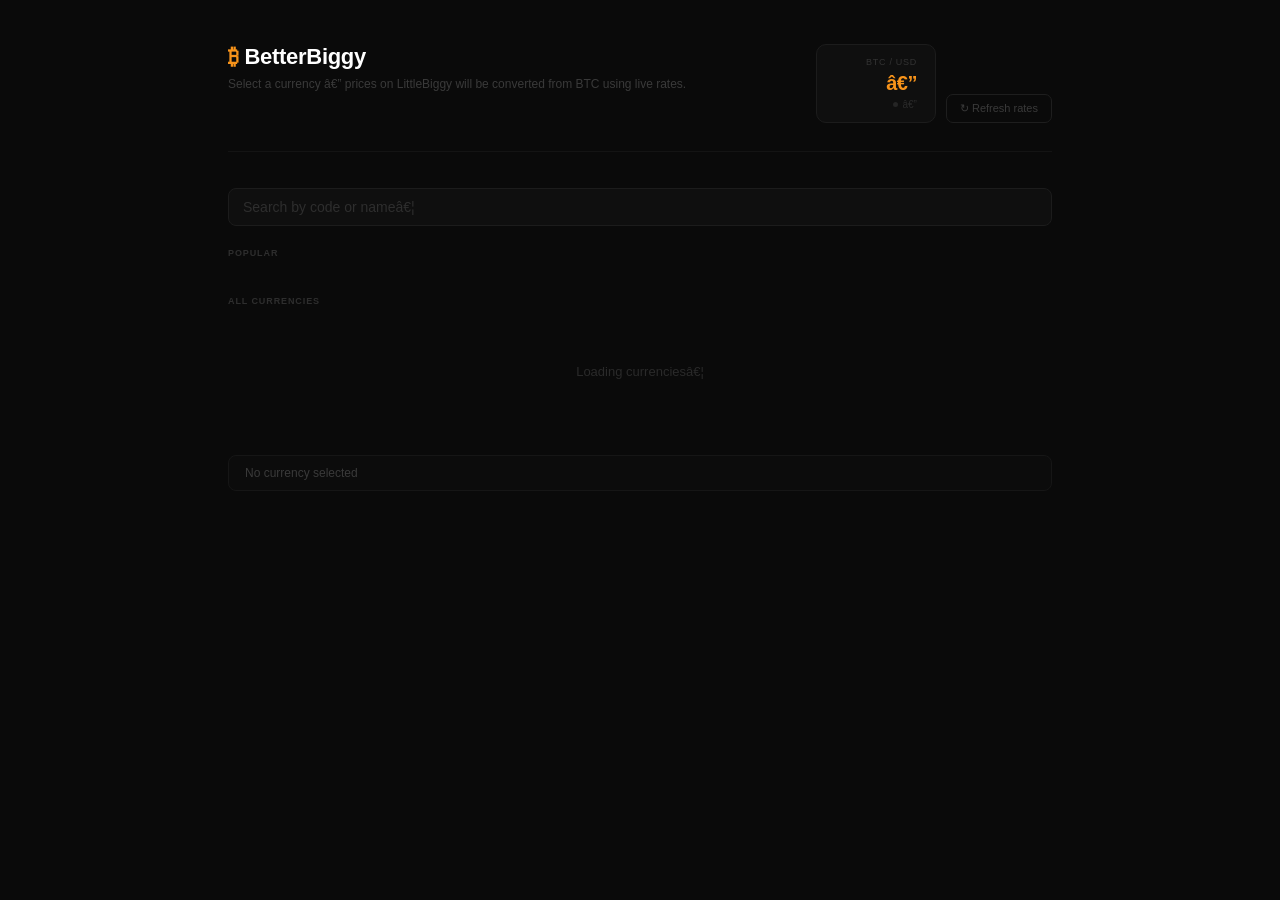
==== options.html @ abde5198 "fist release" ====
<!DOCTYPE html>
<html>
<head>
  <meta charset="utf-8">
  <title>BetterBiggy</title>
  <style>
    * { box-sizing: border-box; margin: 0; padding: 0; }

    body {
      font-family: -apple-system, BlinkMacSystemFont, "Segoe UI", sans-serif;
      background: #0a0a0a;
      color: #e0e0e0;
      min-height: 100vh;
    }

    .page {
      max-width: 880px;
      margin: 0 auto;
      padding: 44px 28px 72px;
    }

    /* â”€â”€ Page header â”€â”€â”€â”€â”€â”€â”€â”€â”€â”€â”€â”€â”€â”€â”€â”€â”€â”€â”€â”€â”€â”€â”€â”€â”€â”€â”€â”€â”€â”€â”€â”€â”€â”€â”€â”€â”€â”€â”€â”€â”€â”€ */
    .page-header {
      display: flex;
      align-items: flex-start;
      justify-content: space-between;
      gap: 24px;
      margin-bottom: 36px;
      padding-bottom: 28px;
      border-bottom: 1px solid #141414;
    }

    .title-block {}

    .page-title {
      font-size: 22px;
      font-weight: 700;
      color: #fff;
      margin-bottom: 5px;
      letter-spacing: -0.3px;
    }

    .page-title .accent { color: #f7931a; }

    .page-sub {
      font-size: 12px;
      color: #3a3a3a;
      line-height: 1.5;
    }

    .header-controls {
      display: flex;
      align-items: flex-start;
      gap: 10px;
      flex-shrink: 0;
    }

    .stat-card {
      background: #0f0f0f;
      border: 1px solid #1c1c1c;
      border-radius: 10px;
      padding: 12px 18px;
      text-align: right;
      min-width: 120px;
    }

    .stat-label {
      font-size: 9px;
      color: #333;
      text-transform: uppercase;
      letter-spacing: 0.7px;
      margin-bottom: 5px;
    }

    .stat-value {
      font-size: 20px;
      font-weight: 700;
      color: #f7931a;
      letter-spacing: -0.5px;
    }

    .stat-sub {
      font-size: 10px;
      color: #2a2a2a;
      margin-top: 4px;
      display: flex;
      align-items: center;
      justify-content: flex-end;
      gap: 4px;
    }

    .f-dot {
      width: 5px; height: 5px;
      border-radius: 50%;
      background: #252525;
    }
    .f-dot.fresh { background: #46a758; }
    .f-dot.stale { background: #e07b24; }
    .f-dot.old   { background: #c04040; }

    .refresh-btn {
      align-self: flex-end;
      background: none;
      border: 1px solid #1e1e1e;
      color: #3a3a3a;
      padding: 7px 13px;
      border-radius: 7px;
      cursor: pointer;
      font-size: 11px;
      transition: all 0.15s;
      white-space: nowrap;
      height: fit-content;
    }
    .refresh-btn:hover:not(:disabled) { border-color: #f7931a33; color: #f7931a; }
    .refresh-btn:disabled { opacity: 0.3; cursor: default; }

    /* â”€â”€ Search â”€â”€â”€â”€â”€â”€â”€â”€â”€â”€â”€â”€â”€â”€â”€â”€â”€â”€â”€â”€â”€â”€â”€â”€â”€â”€â”€â”€â”€â”€â”€â”€â”€â”€â”€â”€â”€â”€â”€â”€â”€â”€â”€â”€â”€â”€â”€ */
    .search-row {
      margin-bottom: 22px;
    }

    .search-input {
      width: 100%;
      padding: 10px 14px;
      background: #0f0f0f;
      border: 1px solid #1c1c1c;
      border-radius: 8px;
      color: #e0e0e0;
      font-size: 14px;
      outline: none;
      transition: border-color 0.15s;
    }
    .search-input:focus { border-color: #f7931a2a; }
    .search-input::placeholder { color: #2e2e2e; }

    /* â”€â”€ Section labels â”€â”€â”€â”€â”€â”€â”€â”€â”€â”€â”€â”€â”€â”€â”€â”€â”€â”€â”€â”€â”€â”€â”€â”€â”€â”€â”€â”€â”€â”€â”€â”€â”€â”€â”€â”€â”€â”€â”€ */
    .sec-label {
      font-size: 9px;
      font-weight: 700;
      letter-spacing: 0.9px;
      text-transform: uppercase;
      color: #2e2e2e;
      margin-bottom: 10px;
    }

    /* â”€â”€ Pinned cards â”€â”€â”€â”€â”€â”€â”€â”€â”€â”€â”€â”€â”€â”€â”€â”€â”€â”€â”€â”€â”€â”€â”€â”€â”€â”€â”€â”€â”€â”€â”€â”€â”€â”€â”€â”€â”€â”€â”€â”€â”€ */
    .pinned-row {
      display: grid;
      grid-template-columns: repeat(3, 1fr);
      gap: 8px;
      margin-bottom: 28px;
    }

    .pinned-card {
      background: #0f0f0f;
      border: 1px solid #1c1c1c;
      border-radius: 10px;
      padding: 16px 18px;
      cursor: pointer;
      transition: all 0.15s;
    }
    .pinned-card:hover { background: #131313; border-color: #242424; }
    .pinned-card.active { background: #130f00; border-color: #f7931a2a; }

    .p-top {
      display: flex;
      justify-content: space-between;
      align-items: flex-start;
      margin-bottom: 6px;
    }

    .p-code {
      font-size: 18px;
      font-weight: 700;
      color: #aaa;
    }
    .pinned-card.active .p-code { color: #f7931a; }

    .p-symbol {
      font-size: 15px;
      color: #1e1e1e;
      line-height: 1;
      margin-top: 2px;
    }
    .pinned-card.active .p-symbol { color: #f7931a2a; }

    .p-name {
      font-size: 11px;
      color: #383838;
      margin-bottom: 12px;
      white-space: nowrap;
      overflow: hidden;
      text-overflow: ellipsis;
    }

    .p-rate {
      font-size: 14px;
      font-weight: 600;
      color: #252525;
    }
    .pinned-card.active .p-rate { color: #f7931a99; }

    .p-rate-label {
      font-size: 9px;
      color: #1e1e1e;
      text-transform: uppercase;
      letter-spacing: 0.5px;
      margin-top: 2px;
    }
    .pinned-card.active .p-rate-label { color: #f7931a33; }

    /* â”€â”€ Currency grid â”€â”€â”€â”€â”€â”€â”€â”€â”€â”€â”€â”€â”€â”€â”€â”€â”€â”€â”€â”€â”€â”€â”€â”€â”€â”€â”€â”€â”€â”€â”€â”€â”€â”€â”€â”€â”€â”€â”€â”€ */
    .grid {
      display: grid;
      grid-template-columns: repeat(auto-fill, minmax(180px, 1fr));
      gap: 5px;
    }

    .c-card {
      background: #0c0c0c;
      border: 1px solid #161616;
      border-radius: 8px;
      padding: 10px 13px;
      cursor: pointer;
      transition: all 0.12s;
    }
    .c-card:hover { background: #111; border-color: #1e1e1e; }
    .c-card.active { background: #110e00; border-color: #f7931a1a; }

    .card-top {
      display: flex;
      justify-content: space-between;
      align-items: center;
      margin-bottom: 2px;
    }

    .card-code {
      font-size: 13px;
      font-weight: 700;
      color: #666;
    }
    .c-card.active .card-code { color: #f7931a; }

    .card-sym {
      font-size: 12px;
      color: #1e1e1e;
    }
    .c-card.active .card-sym { color: #f7931a2a; }

    .card-name {
      font-size: 10px;
      color: #303030;
      white-space: nowrap;
      overflow: hidden;
      text-overflow: ellipsis;
    }

    .card-rate {
      font-size: 10px;
      color: #222;
      margin-top: 5px;
    }
    .c-card.active .card-rate { color: #f7931a55; }

    .no-results {
      grid-column: 1 / -1;
      padding: 48px;
      text-align: center;
      color: #2a2a2a;
      font-size: 13px;
    }

    .grid-loading {
      grid-column: 1 / -1;
      padding: 48px;
      text-align: center;
      color: #2a2a2a;
      font-size: 13px;
    }

    /* â”€â”€ Status bar â”€â”€â”€â”€â”€â”€â”€â”€â”€â”€â”€â”€â”€â”€â”€â”€â”€â”€â”€â”€â”€â”€â”€â”€â”€â”€â”€â”€â”€â”€â”€â”€â”€â”€â”€â”€â”€â”€â”€â”€â”€â”€â”€ */
    .status-bar {
      margin-top: 28px;
      padding: 10px 16px;
      background: #0c0c0c;
      border: 1px solid #161616;
      border-radius: 8px;
      font-size: 12px;
      color: #3a3a3a;
    }
    .status-bar strong { color: #f7931a; font-weight: 600; }
  </style>
</head>
<body>
  <div class="page">

    <div class="page-header">
      <div class="title-block">
        <div class="page-title"><span class="accent">&#x20BF;</span> BetterBiggy</div>
        <div class="page-sub">Select a currency â€” prices on LittleBiggy will be converted from BTC using live rates.</div>
      </div>
      <div class="header-controls">
        <div class="stat-card">
          <div class="stat-label">BTC / USD</div>
          <div class="stat-value" id="btcPrice">â€”</div>
          <div class="stat-sub">
            <div class="f-dot" id="fDot"></div>
            <span id="lastUpdated">â€”</span>
          </div>
        </div>
        <button class="refresh-btn" id="refreshBtn">&#x21BB; Refresh rates</button>
      </div>
    </div>

    <div class="search-row">
      <input type="text" class="search-input" id="search" placeholder="Search by code or nameâ€¦" autocomplete="off" spellcheck="false">
    </div>

    <div id="pinnedSection">
      <div class="sec-label">Popular</div>
      <div class="pinned-row" id="pinnedRow"></div>
    </div>

    <div class="sec-label" id="gridLabel">All currencies</div>
    <div class="grid" id="grid">
      <div class="grid-loading">Loading currenciesâ€¦</div>
    </div>

    <div class="status-bar" id="statusBar">No currency selected</div>

  </div>
  <script src="options.js"></script>
</body>
</html>
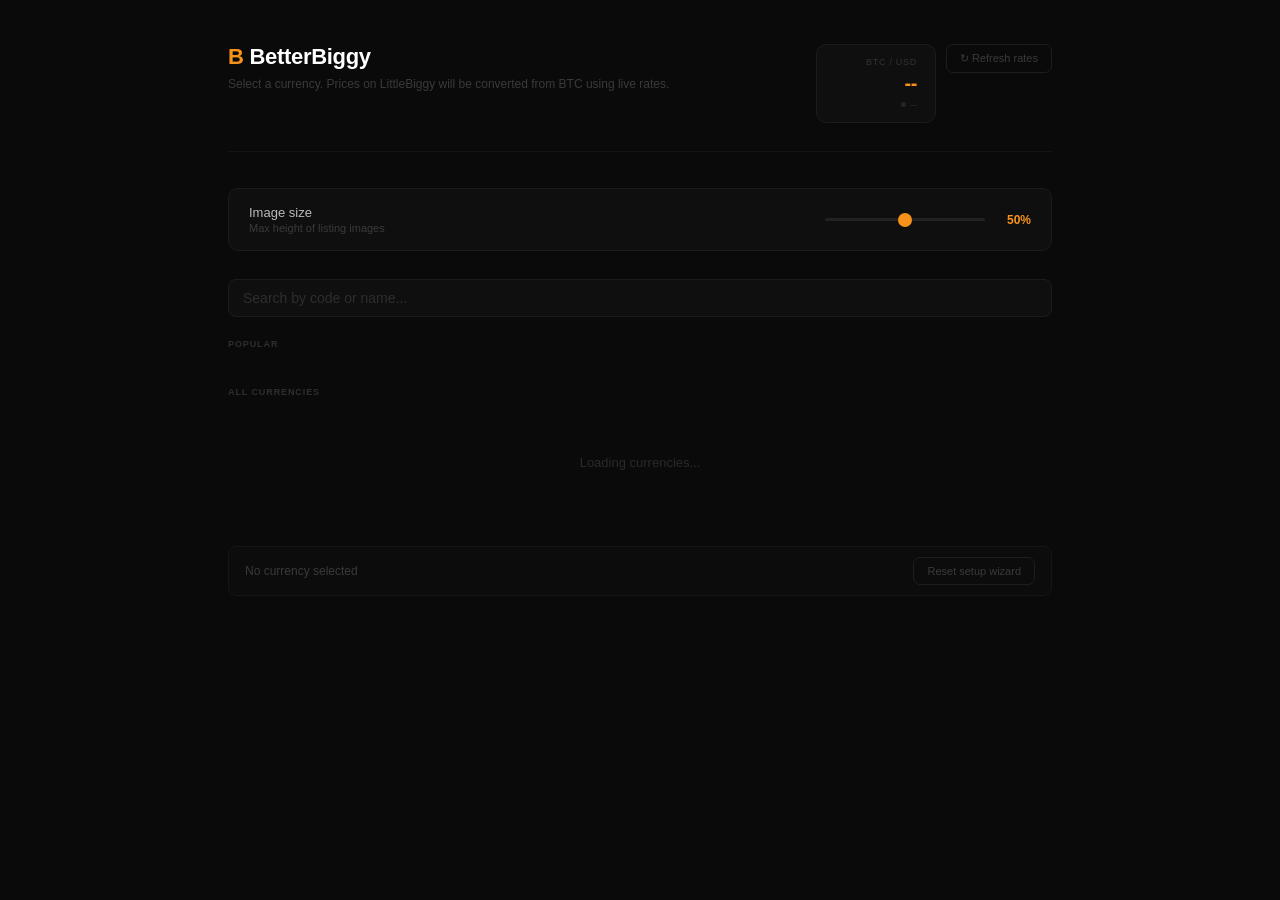
==== commit 754a996b: "second release" ====
--- a/options.html
+++ b/options.html
@@ -1,319 +1,108 @@
 <!DOCTYPE html>
-<html>
+<html lang="en">
 <head>
   <meta charset="utf-8">
   <title>BetterBiggy</title>
   <style>
-    * { box-sizing: border-box; margin: 0; padding: 0; }
-
-    body {
-      font-family: -apple-system, BlinkMacSystemFont, "Segoe UI", sans-serif;
-      background: #0a0a0a;
-      color: #e0e0e0;
-      min-height: 100vh;
-    }
-
-    .page {
-      max-width: 880px;
-      margin: 0 auto;
-      padding: 44px 28px 72px;
-    }
-
-    /* â”€â”€ Page header â”€â”€â”€â”€â”€â”€â”€â”€â”€â”€â”€â”€â”€â”€â”€â”€â”€â”€â”€â”€â”€â”€â”€â”€â”€â”€â”€â”€â”€â”€â”€â”€â”€â”€â”€â”€â”€â”€â”€â”€â”€â”€ */
-    .page-header {
-      display: flex;
-      align-items: flex-start;
-      justify-content: space-between;
-      gap: 24px;
-      margin-bottom: 36px;
-      padding-bottom: 28px;
-      border-bottom: 1px solid #141414;
-    }
-
-    .title-block {}
-
-    .page-title {
-      font-size: 22px;
-      font-weight: 700;
-      color: #fff;
-      margin-bottom: 5px;
-      letter-spacing: -0.3px;
-    }
-
+    *, *::before, *::after { box-sizing: border-box; margin: 0; padding: 0; }
+    body { font-family: -apple-system, BlinkMacSystemFont, "Segoe UI", sans-serif; background: #0a0a0a; color: #e0e0e0; min-height: 100vh; }
+    .page { max-width: 880px; margin: 0 auto; padding: 44px 28px 72px; }
+    .page-header { display: flex; align-items: flex-start; justify-content: space-between; gap: 24px; margin-bottom: 36px; padding-bottom: 28px; border-bottom: 1px solid #141414; }
+    .page-title { font-size: 22px; font-weight: 700; color: #fff; margin-bottom: 5px; letter-spacing: -0.3px; }
     .page-title .accent { color: #f7931a; }
-
-    .page-sub {
-      font-size: 12px;
-      color: #3a3a3a;
-      line-height: 1.5;
-    }
-
-    .header-controls {
-      display: flex;
-      align-items: flex-start;
-      gap: 10px;
-      flex-shrink: 0;
-    }
-
-    .stat-card {
-      background: #0f0f0f;
-      border: 1px solid #1c1c1c;
-      border-radius: 10px;
-      padding: 12px 18px;
-      text-align: right;
-      min-width: 120px;
-    }
-
-    .stat-label {
-      font-size: 9px;
-      color: #333;
-      text-transform: uppercase;
-      letter-spacing: 0.7px;
-      margin-bottom: 5px;
-    }
-
-    .stat-value {
-      font-size: 20px;
-      font-weight: 700;
-      color: #f7931a;
-      letter-spacing: -0.5px;
-    }
-
-    .stat-sub {
-      font-size: 10px;
-      color: #2a2a2a;
-      margin-top: 4px;
-      display: flex;
-      align-items: center;
-      justify-content: flex-end;
-      gap: 4px;
-    }
-
-    .f-dot {
-      width: 5px; height: 5px;
-      border-radius: 50%;
-      background: #252525;
-    }
+    .page-sub { font-size: 12px; color: #3a3a3a; line-height: 1.5; }
+    .header-controls { display: flex; align-items: flex-start; gap: 10px; flex-shrink: 0; }
+    .stat-card { background: #0f0f0f; border: 1px solid #1c1c1c; border-radius: 10px; padding: 12px 18px; text-align: right; min-width: 120px; }
+    .stat-label { font-size: 9px; color: #333; text-transform: uppercase; letter-spacing: 0.7px; margin-bottom: 5px; }
+    .stat-value { font-size: 20px; font-weight: 700; color: #f7931a; letter-spacing: -0.5px; }
+    .stat-sub { font-size: 10px; color: #2a2a2a; margin-top: 4px; display: flex; align-items: center; justify-content: flex-end; gap: 4px; }
+    .f-dot { width: 5px; height: 5px; border-radius: 50%; background: #252525; }
     .f-dot.fresh { background: #46a758; }
     .f-dot.stale { background: #e07b24; }
     .f-dot.old   { background: #c04040; }
-
-    .refresh-btn {
-      align-self: flex-end;
-      background: none;
-      border: 1px solid #1e1e1e;
-      color: #3a3a3a;
-      padding: 7px 13px;
-      border-radius: 7px;
-      cursor: pointer;
-      font-size: 11px;
-      transition: all 0.15s;
-      white-space: nowrap;
-      height: fit-content;
-    }
-    .refresh-btn:hover:not(:disabled) { border-color: #f7931a33; color: #f7931a; }
-    .refresh-btn:disabled { opacity: 0.3; cursor: default; }
-
-    /* â”€â”€ Search â”€â”€â”€â”€â”€â”€â”€â”€â”€â”€â”€â”€â”€â”€â”€â”€â”€â”€â”€â”€â”€â”€â”€â”€â”€â”€â”€â”€â”€â”€â”€â”€â”€â”€â”€â”€â”€â”€â”€â”€â”€â”€â”€â”€â”€â”€â”€ */
-    .search-row {
-      margin-bottom: 22px;
-    }
-
-    .search-input {
-      width: 100%;
-      padding: 10px 14px;
-      background: #0f0f0f;
-      border: 1px solid #1c1c1c;
-      border-radius: 8px;
-      color: #e0e0e0;
-      font-size: 14px;
-      outline: none;
-      transition: border-color 0.15s;
-    }
+    .btn { background: none; border: 1px solid #1e1e1e; color: #3a3a3a; padding: 7px 13px; border-radius: 7px; cursor: pointer; font-size: 11px; transition: all 0.15s; white-space: nowrap; }
+    .btn:hover:not(:disabled) { border-color: #f7931a33; color: #f7931a; }
+    .btn:disabled { opacity: 0.3; cursor: default; }
+    .search-row { margin-bottom: 22px; }
+    .search-input { width: 100%; padding: 10px 14px; background: #0f0f0f; border: 1px solid #1c1c1c; border-radius: 8px; color: #e0e0e0; font-size: 14px; outline: none; transition: border-color 0.15s; }
     .search-input:focus { border-color: #f7931a2a; }
     .search-input::placeholder { color: #2e2e2e; }
-
-    /* â”€â”€ Section labels â”€â”€â”€â”€â”€â”€â”€â”€â”€â”€â”€â”€â”€â”€â”€â”€â”€â”€â”€â”€â”€â”€â”€â”€â”€â”€â”€â”€â”€â”€â”€â”€â”€â”€â”€â”€â”€â”€â”€ */
-    .sec-label {
-      font-size: 9px;
-      font-weight: 700;
-      letter-spacing: 0.9px;
-      text-transform: uppercase;
-      color: #2e2e2e;
-      margin-bottom: 10px;
-    }
-
-    /* â”€â”€ Pinned cards â”€â”€â”€â”€â”€â”€â”€â”€â”€â”€â”€â”€â”€â”€â”€â”€â”€â”€â”€â”€â”€â”€â”€â”€â”€â”€â”€â”€â”€â”€â”€â”€â”€â”€â”€â”€â”€â”€â”€â”€â”€ */
-    .pinned-row {
-      display: grid;
-      grid-template-columns: repeat(3, 1fr);
-      gap: 8px;
-      margin-bottom: 28px;
-    }
-
-    .pinned-card {
-      background: #0f0f0f;
-      border: 1px solid #1c1c1c;
-      border-radius: 10px;
-      padding: 16px 18px;
-      cursor: pointer;
-      transition: all 0.15s;
-    }
+    .sec-label { font-size: 9px; font-weight: 700; letter-spacing: 0.9px; text-transform: uppercase; color: #2e2e2e; margin-bottom: 10px; }
+    .pinned-row { display: grid; grid-template-columns: repeat(3, 1fr); gap: 8px; margin-bottom: 28px; }
+    .pinned-card { background: #0f0f0f; border: 1px solid #1c1c1c; border-radius: 10px; padding: 16px 18px; cursor: pointer; transition: all 0.15s; }
     .pinned-card:hover { background: #131313; border-color: #242424; }
     .pinned-card.active { background: #130f00; border-color: #f7931a2a; }
-
-    .p-top {
-      display: flex;
-      justify-content: space-between;
-      align-items: flex-start;
-      margin-bottom: 6px;
-    }
-
-    .p-code {
-      font-size: 18px;
-      font-weight: 700;
-      color: #aaa;
-    }
+    .p-top { display: flex; justify-content: space-between; align-items: flex-start; margin-bottom: 6px; }
+    .p-code { font-size: 18px; font-weight: 700; color: #aaa; }
     .pinned-card.active .p-code { color: #f7931a; }
-
-    .p-symbol {
-      font-size: 15px;
-      color: #1e1e1e;
-      line-height: 1;
-      margin-top: 2px;
-    }
+    .p-symbol { font-size: 15px; color: #1e1e1e; }
     .pinned-card.active .p-symbol { color: #f7931a2a; }
-
-    .p-name {
-      font-size: 11px;
-      color: #383838;
-      margin-bottom: 12px;
-      white-space: nowrap;
-      overflow: hidden;
-      text-overflow: ellipsis;
-    }
-
-    .p-rate {
-      font-size: 14px;
-      font-weight: 600;
-      color: #252525;
-    }
+    .p-name { font-size: 11px; color: #383838; margin-bottom: 12px; white-space: nowrap; overflow: hidden; text-overflow: ellipsis; }
+    .p-rate { font-size: 14px; font-weight: 600; color: #252525; }
     .pinned-card.active .p-rate { color: #f7931a99; }
-
-    .p-rate-label {
-      font-size: 9px;
-      color: #1e1e1e;
-      text-transform: uppercase;
-      letter-spacing: 0.5px;
-      margin-top: 2px;
-    }
+    .p-rate-label { font-size: 9px; color: #1e1e1e; text-transform: uppercase; letter-spacing: 0.5px; margin-top: 2px; }
     .pinned-card.active .p-rate-label { color: #f7931a33; }
-
-    /* â”€â”€ Currency grid â”€â”€â”€â”€â”€â”€â”€â”€â”€â”€â”€â”€â”€â”€â”€â”€â”€â”€â”€â”€â”€â”€â”€â”€â”€â”€â”€â”€â”€â”€â”€â”€â”€â”€â”€â”€â”€â”€â”€â”€ */
-    .grid {
-      display: grid;
-      grid-template-columns: repeat(auto-fill, minmax(180px, 1fr));
-      gap: 5px;
-    }
-
-    .c-card {
-      background: #0c0c0c;
-      border: 1px solid #161616;
-      border-radius: 8px;
-      padding: 10px 13px;
-      cursor: pointer;
-      transition: all 0.12s;
-    }
+    .grid { display: grid; grid-template-columns: repeat(auto-fill, minmax(180px, 1fr)); gap: 5px; }
+    .c-card { background: #0c0c0c; border: 1px solid #161616; border-radius: 8px; padding: 10px 13px; cursor: pointer; transition: all 0.12s; }
     .c-card:hover { background: #111; border-color: #1e1e1e; }
     .c-card.active { background: #110e00; border-color: #f7931a1a; }
-
-    .card-top {
-      display: flex;
-      justify-content: space-between;
-      align-items: center;
-      margin-bottom: 2px;
-    }
-
-    .card-code {
-      font-size: 13px;
-      font-weight: 700;
-      color: #666;
-    }
+    .card-top { display: flex; justify-content: space-between; align-items: center; margin-bottom: 2px; }
+    .card-code { font-size: 13px; font-weight: 700; color: #666; }
     .c-card.active .card-code { color: #f7931a; }
-
-    .card-sym {
-      font-size: 12px;
-      color: #1e1e1e;
-    }
+    .card-sym { font-size: 12px; color: #1e1e1e; }
     .c-card.active .card-sym { color: #f7931a2a; }
-
-    .card-name {
-      font-size: 10px;
-      color: #303030;
-      white-space: nowrap;
-      overflow: hidden;
-      text-overflow: ellipsis;
-    }
-
-    .card-rate {
-      font-size: 10px;
-      color: #222;
-      margin-top: 5px;
-    }
+    .card-name { font-size: 10px; color: #303030; white-space: nowrap; overflow: hidden; text-overflow: ellipsis; }
+    .card-rate { font-size: 10px; color: #222; margin-top: 5px; }
     .c-card.active .card-rate { color: #f7931a55; }
-
-    .no-results {
-      grid-column: 1 / -1;
-      padding: 48px;
-      text-align: center;
-      color: #2a2a2a;
-      font-size: 13px;
-    }
-
-    .grid-loading {
-      grid-column: 1 / -1;
-      padding: 48px;
-      text-align: center;
-      color: #2a2a2a;
-      font-size: 13px;
-    }
-
-    /* â”€â”€ Status bar â”€â”€â”€â”€â”€â”€â”€â”€â”€â”€â”€â”€â”€â”€â”€â”€â”€â”€â”€â”€â”€â”€â”€â”€â”€â”€â”€â”€â”€â”€â”€â”€â”€â”€â”€â”€â”€â”€â”€â”€â”€â”€â”€ */
-    .status-bar {
-      margin-top: 28px;
-      padding: 10px 16px;
-      background: #0c0c0c;
-      border: 1px solid #161616;
-      border-radius: 8px;
-      font-size: 12px;
-      color: #3a3a3a;
-    }
+    .no-results { grid-column: 1/-1; padding: 48px; text-align: center; color: #2a2a2a; font-size: 13px; }
+    .grid-loading { grid-column: 1/-1; padding: 48px; text-align: center; color: #2a2a2a; font-size: 13px; }
+    .appearance-section { margin-bottom: 28px; padding: 16px 20px; background: #0f0f0f; border: 1px solid #1c1c1c; border-radius: 10px; }
+    .appearance-row { display: flex; align-items: center; justify-content: space-between; gap: 16px; }
+    .appearance-label { font-size: 13px; color: #bbb; font-weight: 500; }
+    .appearance-sub { font-size: 11px; color: #3a3a3a; margin-top: 2px; }
+    .slider-wrap { display: flex; align-items: center; gap: 10px; }
+    .slider-val { font-size: 12px; color: #f7931a; font-weight: 600; min-width: 36px; text-align: right; }
+    input[type=range] { -webkit-appearance: none; width: 160px; height: 3px; background: #222; border-radius: 2px; outline: none; border: none !important; box-shadow: none !important; padding: 0 !important; }
+    input[type=range]::-webkit-slider-thumb { -webkit-appearance: none; width: 14px; height: 14px; border-radius: 50%; background: #f7931a; cursor: pointer; }
+    input[type=range]::-webkit-slider-thumb:hover { background: #ffb347; }
+    .status-bar { margin-top: 28px; padding: 10px 16px; background: #0c0c0c; border: 1px solid #161616; border-radius: 8px; font-size: 12px; color: #3a3a3a; display: flex; justify-content: space-between; align-items: center; }
     .status-bar strong { color: #f7931a; font-weight: 600; }
   </style>
 </head>
 <body>
   <div class="page">
-
     <div class="page-header">
-      <div class="title-block">
-        <div class="page-title"><span class="accent">&#x20BF;</span> BetterBiggy</div>
-        <div class="page-sub">Select a currency â€” prices on LittleBiggy will be converted from BTC using live rates.</div>
+      <div>
+        <div class="page-title"><span class="accent">B</span> BetterBiggy</div>
+        <div class="page-sub">Select a currency. Prices on LittleBiggy will be converted from BTC using live rates.</div>
       </div>
       <div class="header-controls">
         <div class="stat-card">
           <div class="stat-label">BTC / USD</div>
-          <div class="stat-value" id="btcPrice">â€”</div>
+          <div class="stat-value" id="btcPrice">--</div>
           <div class="stat-sub">
             <div class="f-dot" id="fDot"></div>
-            <span id="lastUpdated">â€”</span>
+            <span id="lastUpdated">--</span>
           </div>
         </div>
-        <button class="refresh-btn" id="refreshBtn">&#x21BB; Refresh rates</button>
+        <button class="btn" id="refreshBtn">&#x21BB; Refresh rates</button>
       </div>
     </div>
 
-    <div class="search-row">
-      <input type="text" class="search-input" id="search" placeholder="Search by code or nameâ€¦" autocomplete="off" spellcheck="false">
+        <div class="appearance-section">
+      <div class="appearance-row">
+        <div>
+          <div class="appearance-label">Image size</div>
+          <div class="appearance-sub">Max height of listing images</div>
+        </div>
+        <div class="slider-wrap">
+          <input type="range" id="imageSizeSlider" min="0" max="100" step="1" value="50">
+          <span class="slider-val" id="imageSizeVal">50%</span>
+        </div>
+      </div>
+    </div>
+<div class="search-row">
+      <input type="text" class="search-input" id="search" placeholder="Search by code or name..." autocomplete="off" spellcheck="false">
     </div>
 
     <div id="pinnedSection">
@@ -323,11 +112,13 @@
 
     <div class="sec-label" id="gridLabel">All currencies</div>
     <div class="grid" id="grid">
-      <div class="grid-loading">Loading currenciesâ€¦</div>
+      <div class="grid-loading">Loading currencies...</div>
     </div>
 
-    <div class="status-bar" id="statusBar">No currency selected</div>
-
+    <div class="status-bar">
+      <span id="statusText">No currency selected</span>
+      <button class="btn" id="resetOnboarding">Reset setup wizard</button>
+    </div>
   </div>
   <script src="options.js"></script>
 </body>
